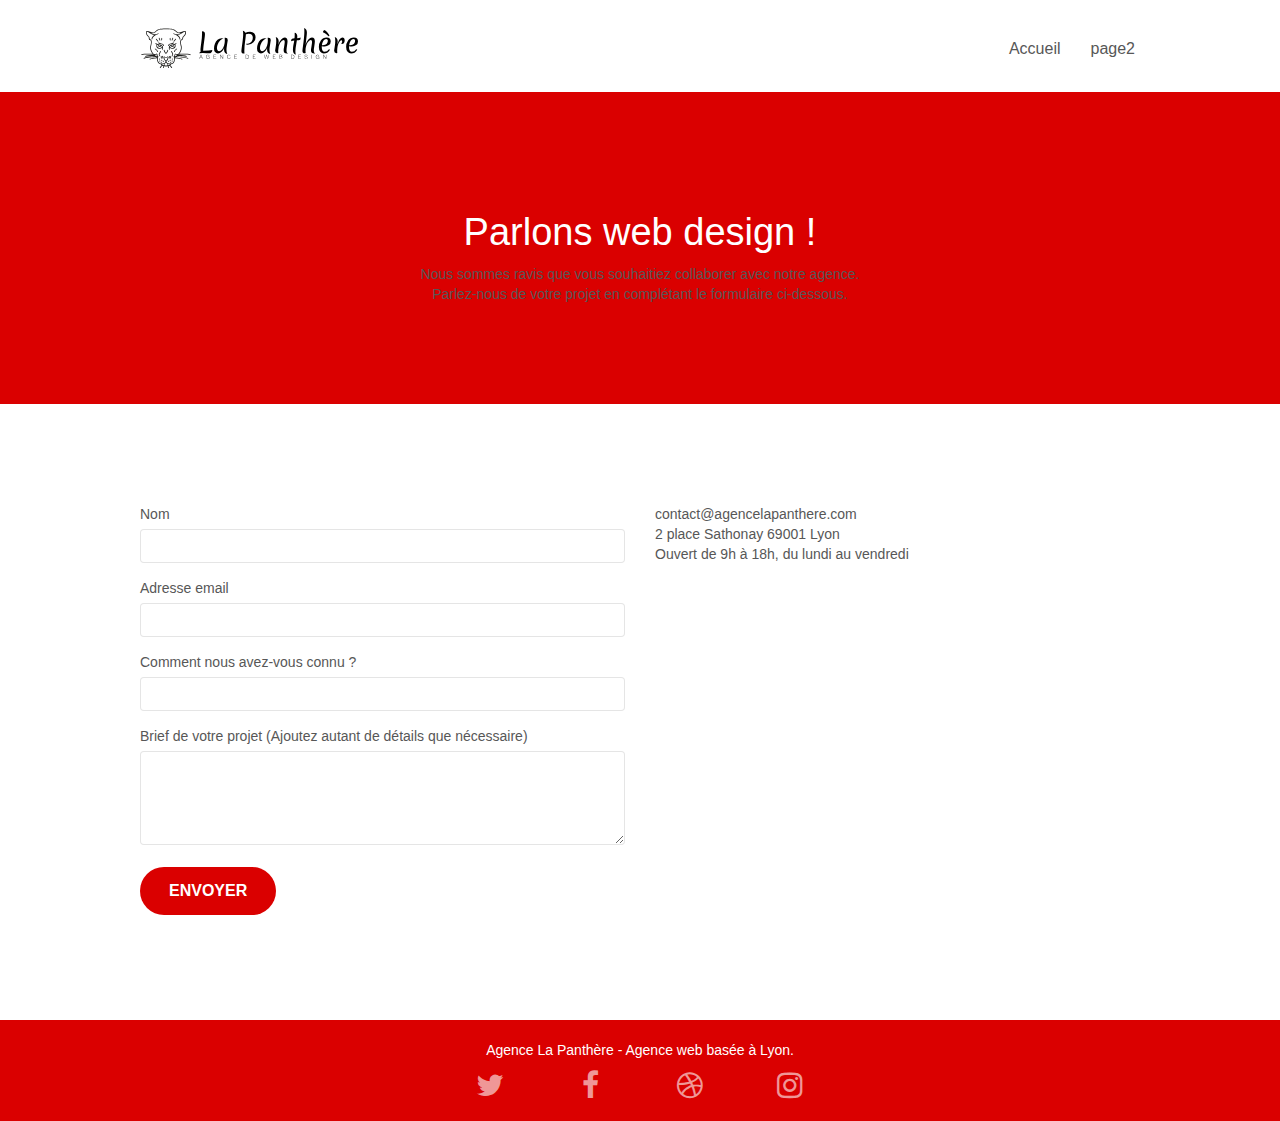
==== page2.html @ 3acbd844 "modification des images et erreurs" ====
<!doctype html>
<html lang="fr">
<head>
    <meta charset="utf-8">
    <meta name="keywords" content="Entreprise webdesign Lyon, google, site web, site internet, agence design Lyon, agence design">
    <meta name="description" content="l'agence La Panthère, une grande agence de web design basée à Lyon va aider les entreprises a devenir visible et attractif sur internet, la Panthére va comprendre vos objectifs commerciaux afin de vous proposer le meilleur design possible.">
    <meta name="viewport" content="width=device-width, initial-scale=1.0, viewport-fit=cover">
	<meta name="robot" content="index,follow">

    <link rel="shortcut icon" type="image/png" href="favicon.jpg">
    <link rel="stylesheet" type="text/css" href="./css/bootstrap.css">
	<link rel="stylesheet" type="text/css" href="style.css">
	<link rel="stylesheet" type="text/css" href="./css/font-awesome.css">
	<link rel="stylesheet" type="text/css" href="./css/et-line.css">
	
    <script src="./js/jquery-2.1.0.js"></script>
	<script src="./js/bootstrap.js"></script>
	<script src="./js/blocs.js"></script>
	<script src="./js/jqBootstrapValidation.js"></script>
	<script src="./js/formHandler.js"></script>

    <title>La panthère, Entreprise webdesign Lyon Contact</title>

    
<!-- Analytics -->
 
<!-- Analytics END -->
    
</head>
<body>
<!-- Principal conteneur -->
<div class="page-container">
    
<!-- bloc-0 -->
<div class="bloc bgc-white l-bloc " id="bloc-0">
	<div class="container bloc-sm">
		<nav class="navbar row">
			<div class="navbar-header">
				<a class="navbar-brand" href="index.html"><img src="img/agence-la-panthere-monochrome.svg" alt="atlanta web design logo" height="40" /></a>
				<button id="nav-toggle" type="button" class="ui-navbar-toggle navbar-toggle" data-toggle="collapse" data-target=".navbar-1">
					<span class="sr-only">Toggle navigation</span><span class="icon-bar"></span><span class="icon-bar"></span><span class="icon-bar"></span>
				</button>
			</div>
			<div class="collapse navbar-collapse navbar-1 special-dropdown-nav">
				<ul class="site-navigation nav navbar-nav">
					<li>
						<a href="index.html">Accueil</a>
					</li>
					<li>
					</li>
					<li>
						<a href="page2.html">page2</a>
					</li>
				</ul>
			</div>
		</nav>
	</div>
</div>
<!-- bloc-0 END -->

<!-- bloc-6 -->
<div class="bloc bg-dots-bg bg-repeat bgc-atomic-tangerine d-bloc bloc-bg-texture texture-paper" id="bloc-6">
	<div class="container bloc-lg">
		<div class="row">
			<div class="col-sm-12">
				<h1 class="text-center hero-bloc-text">
					Parlons web design !
				</h1>
				<p class="text-center mg-lg tight-width-whitespace">
					Nous sommes ravis que vous souhaitiez collaborer avec notre agence.<br>
					Parlez-nous de votre projet en complétant le formulaire ci-dessous.
				</p>
			</div>
		</div>
	</div>
</div>
<!-- bloc-6 END -->

<!-- bloc-7 -->
<div class="bloc bgc-white l-bloc" id="bloc-7">
	<div class="container bloc-lg">
		<div class="row">
			<div class="col-sm-6">
				<form id="form_1" novalidate>
					<div class="form-group">
						<label>
							Nom
						</label>
						<input id="name" class="form-control" required />
					</div>
					<div class="form-group">
						<label>
							Adresse email
						</label>
						<input id="email" class="form-control" type="email" required />
					</div>
					<div class="form-group">
						<label>
							Comment nous avez-vous connu ?
						</label>
						<input class="form-control" type="email" required id="input_504" />
					</div>
					<div class="form-group">
						<label>
							Brief de votre projet (Ajoutez autant de détails que nécessaire)<br>
						</label><textarea id="message" class="form-control" rows="4" cols="50" required></textarea>
					</div> 
					<button class="bloc-button btn btn-lg btn-block cta-hero btn-atomic-tangerine" type="submit">
						Envoyer
					</button>
				</form>
			</div>
			<div class="col-sm-6">
				<p>
					contact@agencelapanthere.com<br>2 place Sathonay 69001 Lyon<br>Ouvert de 9h à 18h, du lundi au vendredi
				</p>
			</div>
		</div>
	</div>
</div>
<!-- bloc-7 END -->

<!-- ScrollToTop Button -->
<a class="bloc-button btn btn-d scrollToTop" onclick="scrollToTarget('1')"><span class="fa fa-chevron-up"></span></a>
<!-- ScrollToTop Button END-->


<!-- Footer - bloc-8 -->
<div class="bloc bgc-atomic-tangerine d-bloc" id="bloc-8">
	<div class="container bloc-sm">
		<div class="row">
			<div class="col-sm-12">
				<p class="text-center white">
					Agence La Panthère - Agence web basée à Lyon.
				</p>
				<div class="row row-no-gutters social">
					<div class="col-sm-3">
						<div class="text-center">
							<a class="social" href="index.html"><span class="fa fa-twitter icon-md"></span></a>
						</div>
					</div>
					<div class="col-sm-3">
						<div class="text-center">
							<a class="social" href="index.html"><span class="fa fa-facebook icon-md"></span></a>
						</div>
					</div>
					<div class="col-sm-3">
						<div class="text-center">
							<a class="social" href="index.html"><span class="fa fa-dribbble icon-md"></span></a>
						</div>
					</div>
					<div class="col-sm-3">
						<div class="text-center">
							<a class="social" href="index.html"><span class="fa fa-instagram icon-md"></span></a>
						</div>
					</div>
				</div>
			</div>
		</div>
	</div>
</div>
<!-- Footer - bloc-8 END -->

</div>
<!-- Principal conteneur END -->
    

</body>
</html>
---- style.css ----
body {
    margin: 0;
    padding: 0;
    background: #FFF;
    overflow-x: hidden;
    -webkit-font-smoothing: antialiased;
    -moz-osx-font-smoothing: grayscale;
}

a,
button {
    transition: all .3s ease-in-out;
    outline: none!important;
}

a:hover {
    text-decoration: none;
    cursor: pointer;
}

#page-loading-blocs-notifaction {
    position: fixed;
    top: 0;
    bottom: 0;
    width: 100%;
    z-index: 100000;
    background: #FFFFFF url("img/pageload-spinner.gif") no-repeat center center;
}

.bloc {
    width: 100%;
    clear: both;
    background: 50% 50% no-repeat;
    padding: 0 50px;
    -webkit-background-size: cover;
    -moz-background-size: cover;
    -o-background-size: cover;
    background-size: cover;
    position: relative;
}

.bloc .container {
    padding-left: 0;
    padding-right: 0;
}

.bloc-lg {
    padding: 100px 50px;
}

.bloc-md {
    padding: 50px;
}

.bloc-sm {
    padding: 20px 50px;
}

.bg-center,
.bg-l-edge,
.bg-r-edge,
.bg-t-edge,
.bg-b-edge,
.bg-tl-edge,
.bg-bl-edge,
.bg-tr-edge,
.bg-br-edge,
.bg-repeat {
    -webkit-background-size: auto!important;
    -moz-background-size: auto!important;
    -o-background-size: auto!important;
    background-size: auto!important;
}

.bg-repeat {
    background: repeat;
}

.bg-t-edge {
    background: top no-repeat;
}

.bloc-bg-texture::before {
    content: "";
    background-size: 2px 2px;
    position: absolute;
    top: 0;
    bottom: 0;
    left: 0;
    right: 0;
}

.texture-paper::before {
    background-size: 280px 280px;
}

.b-parallax {
    background-attachment: fixed;
}

.d-bloc {
    color: rgba(255, 255, 255, .7);
}

.d-bloc button:hover {
    color: rgba(255, 255, 255, .9);
}

.d-bloc .icon-round,
.d-bloc .icon-square,
.d-bloc .icon-rounded,
.d-bloc .icon-semi-rounded-a,
.d-bloc .icon-semi-rounded-b {
    border-color: rgba(255, 255, 255, .9);
}

.d-bloc .divider-h span {
    border-color: rgba(255, 255, 255, .2);
}

.d-bloc .a-btn,
.d-bloc .navbar a,
.d-bloc .navbar-brand,
.d-bloc a .icon-sm,
.d-bloc a .icon-md,
.d-bloc a .icon-lg,
.d-bloc a .icon-xl,
.d-bloc h1 a,
.d-bloc h2 a,
.d-bloc h3 a,
.d-bloc h4 a,
.d-bloc h5 a,
.d-bloc h6 a,
.d-bloc p a {
    color: rgba(255, 255, 255, .6);
}

.d-bloc .a-btn:hover,
.d-bloc .navbar a:hover,
.d-bloc .navbar-brand:hover,
.d-bloc a:hover .icon-sm,
.d-bloc a:hover .icon-md,
.d-bloc a:hover .icon-lg,
.d-bloc a:hover .icon-xl,
.d-bloc h1 a:hover,
.d-bloc h2 a:hover,
.d-bloc h3 a:hover,
.d-bloc h4 a:hover,
.d-bloc h5 a:hover,
.d-bloc h6 a:hover,
.d-bloc p a:hover {
    color: rgba(255, 255, 255, 1);
}

.d-bloc .navbar-toggle .icon-bar {
    background: rgba(255, 255, 255, 1);
}

.d-bloc .btn-wire,
.d-bloc .btn-wire:hover {
    color: rgba(255, 255, 255, 1);
    border-color: rgba(255, 255, 255, 1);
}

.d-bloc .panel {
    color: rgba(0, 0, 0, .5);
}

.d-bloc .panel button:hover {
    color: rgba(0, 0, 0, .7);
}

.d-bloc .panel icon {
    border-color: rgba(0, 0, 0, .7);
}

.d-bloc .panel .divider-h span {
    border-color: rgba(0, 0, 0, .1);
}

.d-bloc .panel .a-btn {
    color: rgba(0, 0, 0, .6);
}

.d-bloc .panel .a-btn:hover {
    color: rgba(0, 0, 0, 1);
}

.d-bloc .panel .btn-wire,
.d-bloc .panel .btn-wire:hover {
    color: rgba(0, 0, 0, .7);
    border-color: rgba(0, 0, 0, .3);
}

.d-bloc .panel,
.l-bloc {
    color: rgba(0, 0, 0, .5);
}

.d-bloc .panel button:hover,
.l-bloc button:hover {
    color: rgba(0, 0, 0, .7);
}

.l-bloc .icon-round,
.l-bloc .icon-square,
.l-bloc .icon-rounded,
.l-bloc .icon-semi-rounded-a,
.l-bloc .icon-semi-rounded-b {
    border-color: rgba(0, 0, 0, .7);
}

.d-bloc .panel .divider-h span,
.l-bloc .divider-h span {
    border-color: rgba(0, 0, 0, .1);
}

.d-bloc .panel .a-btn,
.l-bloc .a-btn,
.l-bloc .navbar a,
.l-bloc .navbar-brand,
.l-bloc a .icon-sm,
.l-bloc a .icon-md,
.l-bloc a .icon-lg,
.l-bloc a .icon-xl,
.l-bloc h1 a,
.l-bloc h2 a,
.l-bloc h3 a,
.l-bloc h4 a,
.l-bloc h5 a,
.l-bloc h6 a,
.l-bloc p a {
    color: rgba(0, 0, 0, .6);
}

.d-bloc .panel .a-btn:hover,
.l-bloc .a-btn:hover,
.l-bloc .navbar a:hover,
.l-bloc .navbar-brand:hover,
.l-bloc a:hover .icon-sm,
.l-bloc a:hover .icon-md,
.l-bloc a:hover .icon-lg,
.l-bloc a:hover .icon-xl,
.l-bloc h1 a:hover,
.l-bloc h2 a:hover,
.l-bloc h3 a:hover,
.l-bloc h4 a:hover,
.l-bloc h5 a:hover,
.l-bloc h6 a:hover,
.l-bloc p a:hover {
    color: rgba(0, 0, 0, 1);
}

.l-bloc .navbar-toggle .icon-bar {
    color: rgba(0, 0, 0, .6);
}

.d-bloc .panel .btn-wire,
.d-bloc .panel .btn-wire:hover,
.l-bloc .btn-wire,
.l-bloc .btn-wire:hover {
    color: rgba(0, 0, 0, .7);
    border-color: rgba(0, 0, 0, .3);
}

.voffset {
    margin-top: 30px;
}

.voffset-lg {
    margin-top: 80px;
}

.row-no-gutters {
    margin-right: 0;
    margin-left: 0;
}

.row.row-no-gutters > [class^="col-"],
.row.row-no-gutters > [class*=" col-"] {
    padding-right: 0;
    padding-left: 0;
}

.navbar {
    margin-bottom: 0;
    z-index: 1;
}

.navbar-brand {
    height: auto;
    padding: 3px 15px;
    font-size: 25px;
    font-weight: normal;
    font-weight: 600;
    line-height: 44px;
}

.navbar-brand img {
    max-height: 200px;
    margin: 0 5px 0 0;
    display: inline;
}

.navbar-brand img[src$=svg] {
    min-width: 100px;
}

.nav-center .navbar-brand img {
    margin: 0;
}

.navbar .nav {
    padding-top: 2px;
    margin-right: -16px;
    float: right;
    z-index: 1;
}

.nav > li {
    float: left;
    margin-top: 4px;
    font-size: 16px;
}

.navbar-nav .open .dropdown-menu > li > a {
    text-align: inherit;
}

.nav > li a:hover,
.nav > li a:focus {
    background: transparent;
}

.navbar-toggle {
    margin: 10px 10px 0 0;
    border: 0px;
}

.navbar-toggle:hover {
    background: transparent!important;
}

.navbar-toggle .icon-bar {
    background-color: rgba(0, 0, 0, .5);
    width: 26px;
}

.nav-invert .navbar .nav {
    float: left;
}

.nav-invert .navbar-header,
.nav-invert .navbar-brand {
    float: right;
    position: relative;
    z-index: 2;
}

@media (min-width: 768px) {
    .site-navigation {
        position: absolute;
        top: 50%;
        right: 20px;
        transform: translate(0, -50%);
        -webkit-transform: translateY(-50%);
    }
    .nav > li .dropdown-menu a,
    .nav > li .dropdown-menu a:hover {
        color: #484848;
    }
    .nav-invert .site-navigation {
        left: 0;
        right: 0;
    }
    .nav-center {
        text-align: center;
    }
    .nav-center .navbar-header {
        width: 100%;
    }
    .nav-center .navbar-header,
    .nav-center .navbar-brand,
    .nav-center .nav > li {
        float: none;
        display: inline-block;
    }
    .nav-center .site-navigation {
        position: relative;
        width: 100%;
        right: 0;
        margin-right: 0px;
        margin-top: 20px;
    }
    .nav-center.mini-nav .navbar-toggle {
        float: none;
        margin: 10px auto 0;
    }
}

.nav > li > .dropdown a {
    background: none!important;
    display: block;
    padding: 14px 15px;
}

nav .caret {
    margin: 0 5px;
}

.dropdown-menu .dropdown-menu {
    top: -8px;
    left: 100%;
}

.dropdown-menu .dropmenu-flow-right {
    top: 100%;
    left: 0;
    margin-left: -1px;
    border-top-left-radius: 0;
    border-top-right-radius: 0;
}

.dropdown-menu .dropdown span {
    border: 4px solid black;
    border-top-color: transparent;
    border-right-color: transparent;
    border-bottom-color: transparent;
    margin: 6px -5px 0 0!important;
    float: right;
}

.mg-md {
    margin-top: 10px;
    margin-bottom: 20px;
}

.mg-lg {
    margin-top: 10px;
    margin-bottom: 40px;
}

.btn {
    margin: 0 5px 5px 0;
}

.btn.pull-right {
    margin: 0 0 5px 5px;
}

.btn-d,
.btn-d:hover,
.btn-d:focus {
    color: #FFF;
    background: rgba(0, 0, 0, .3);
}

button {
    outline: none!important;
}

.btn-rd {
    border-radius: 40px;
}

.btn-clean {
    border: 1px solid rgba(0, 0, 0, .08);
    border-bottom-color: rgba(0, 0, 0, .1);
    text-shadow: 0 1px 0 rgba(0, 0, 1, .1);
    box-shadow: 0 1px 3px rgba(0, 0, 1, .25), inset 0 1px 0 0 rgba(255, 255, 255, .15);
}

.icon-md {
    font-size: 30px!important;
}

.icon-lg {
    font-size: 60px!important;
}

.sm-shadow {
    text-shadow: 0 1px 2px rgba(0, 0, 0, .3);
}

.panel-sq,
.panel-sq .panel-heading,
.panel-sq .panel-footer {
    border-radius: 0;
}

.panel-rd {
    border-radius: 30px;
}

.panel-rd .panel-heading {
    border-radius: 29px 29px 0 0;
}

.panel-rd .panel-footer {
    border-radius: 0 0 29px 29px;
}

.form-control {
    border-color: rgba(0, 0, 0, .1);
    box-shadow: none;
}

.font-text {
    font-size: 20px;
}

.font-text-2 {
    opacity: 80%;
}

.scrollToTop {
    width: 40px;
    height: 40px;
    position: fixed;
    bottom: 20px;
    right: 20px;
    opacity: 0;
    z-index: 500;
    transition: all .3s ease-in-out;
}

.scrollToTop span {
    margin-top: 6px;
}

.showScrollTop {
    font-size: 14px;
    opacity: 1;
}

a[data-lightbox] {
    position: relative;
    display: block;
    text-align: center;
}

a[data-lightbox]:hover::before {
    content: "+";
    font-family: "HelveticaNeue-Light", "Helvetica Neue Light", "Helvetica Neue", Helvetica, Arial;
    font-size: 32px;
    width: 50px;
    height: 50px;
    margin-left: -25px;
    border-radius: 50%;
    background: rgba(0, 0, 0, .6);
    color: #FFF;
    font-weight: 100;
    z-index: 1;
    position: absolute;
    top: 50%;
    transform: translateY(-50%);
    -webkit-transform: translateY(-50%);
}

a[data-lightbox]:hover img {
    opacity: 0.6;
    -webkit-animation-fill-mode: none;
    animation-fill-mode: none;
}

#lightbox-modal {
    display: flex;
    align-items: center;
}

#lightbox-modal .modal-dialog {
    width: 90%;
    max-width: 900px;
    margin: 0 auto 0;
}

#lightbox-modal .modal-dialog img {
    max-height: 90vh;
    margin: 0 auto;
}

.lightbox-caption {
    padding: 20px;
    color: #FFF;
    background: rgba(0, 0, 0, .5);
    position: absolute;
    left: 15px;
    right: 15px;
    bottom: 5px;
}

.close-lightbox {
    color: #FFF;
    font-size: 30px;
    position: absolute;
    top: 20px;
    right: 20px;
    z-index: 20;
    background: rgba(0, 0, 0, .5);
    border: none;
    line-height: 30px;
    padding: 0 9px 5px;
    opacity: 0.3;
}

.close-lightbox:hover,
.next-lightbox:hover,
.prev-lightbox:hover {
    opacity: 1.0;
    color: #FFF;
}

.next-lightbox,
.prev-lightbox {
    font-size: 20px;
    color: rgba(255, 255, 255, .9);
    background: rgba(0, 0, 0, .5);
    transition: all .2s ease-in-out;
    position: absolute;
    top: 45%;
    z-index: 1;
    opacity: 0.4;
}

.next-lightbox {
    padding: 6px 8px 1px 13px;
    right: 25px;
}

.prev-lightbox {
    padding: 6px 13px 1px 10px;
    left: 25px;
}

.snapshot-lb .modal-body {
    padding-bottom: 45px;
}

.snapshot-lb .lightbox-caption {
    padding: 0;
    color: rgba(0, 0, 0, .5);
    background: none;
}

h1,
h2,
h3,
h4,
h5,
h6,
p,
label,
.btn,
a {
    font-family: "helvetica";
    font-weight: 400;
    color: #575757!important;
}

.container {
    max-width: 1000px;
}

.hero-bloc-text {
    font-size: 38px;
}

.hero-bloc-text-sub {
    font-size: 36px;
}

.statement-bloc-text {
    line-height: 26px;
    font-style: italic;
    font-size: 20px;
    text-align: center;
    font-weight: lighter;
    max-width: 520px;
    margin: auto auto auto auto;
}

.tight-width-whitespace {
    max-width: 600px;
    margin: auto auto auto auto;
}

.h1 {
    font-size: 20px;
    font-family: "Open Sans";
}

.cta-hero {
    margin-top: 22px;
    color: #FFFFFF!important;
    text-transform: uppercase;
    padding: 12px 28px 12px 28px;
    font-size: 16px;
    font-weight: 700;
}

.social {
    max-width: 400px;
    margin: auto auto auto auto;
}

h2 {
    font-size: 22px;
    line-height: 1.4em;
}

h3 {
    font-size: 15px;
    text-transform: uppercase;
    font-weight: 700;
    color: #333333!important;
}

.med-width-whitespace {
    max-width: 800px;
    margin: auto auto auto auto;
    box-shadow: 0px 0px 0px #000000;
}

h1 {
    color: #FFFFFF!important;
}

h4 {
    color: #333333!important;
}

.icons {
    margin-bottom: 14px;
    margin-top: 24px;
}

.white {
    color: #FFFFFF!important;
}

.portfolio-thumb {
    margin-bottom: 24px;
}

.portfolio-row {
    margin-bottom: 44px;
    margin-top: 50px;
}

.avatar {
    box-shadow: 0px 4px 9px rgba(0, 0, 0, 0.705);
}

.black-background {
    background-color: rgba(61, 58, 49, 0.884);
    padding: 40px 40px 40px 40px;
}

.bold-link {
    font-weight: 900;
    text-decoration: underline!important;
}

.bgc-white {
    background-color: #FFFFFF;
}

.bgc-atomic-tangerine {
    background-color: #da0000;
}

.tc-white {
    color: #da0000!important;
}

.btn-atomic-tangerine {
    background: #da0000;
    color: #FFFFFF!important;
}

.btn-atomic-tangerine:hover {
    background: #ff000073!important;
    color: #FFFFFF!important;
}

.ltc-white {
    color: #FFFFFF!important;
}

.ltc-white:hover {
    color: #cccccc!important;
}

.ltc-atomic-tangerine {
    color: #F3976C!important;
}

.ltc-atomic-tangerine:hover {
    color: #c27956!important;
}

.icon-dark-slate-blue {
    color: #364577!important;
    border-color: #364577!important;
}


.bg-banniere {
    background-image: url("img/agence-la-panthere.jpg");
}

.bg-presentation {
    background-image: url("img/image-de-presentation.jpg");
}

@media (max-width: 1024px) {
    .bloc {
        padding-left: 20px;
        padding-right: 20px;
    }
    .bloc.full-width-bloc,
    .bloc-tile-2.full-width-bloc .container,
    .bloc-tile-3.full-width-bloc .container,
    .bloc-tile-4.full-width-bloc .container {
        padding-left: 0;
        padding-right: 0;
    }
}

@media (max-width: 992px) and (min-width: 768px) {
    .navbar .nav {
        max-width: 80%
    }
    .nav-center.navbar .nav {
        max-width: 100%
    }
}

@media only screen and (min-width: 768px) and (max-width: 1024px) and (orientation: landscape) {
    .b-parallax {
        background-attachment: scroll;
    }
}

@media only screen and (min-width: 1024px) and (max-width: 1366px) and (-webkit-min-device-pixel-ratio: 1.5) {
    .b-parallax {
        background-attachment: scroll;
    }
}

@media (max-width: 991px) {
    .container {
        width: 100%;
    }
    .b-parallax {
        background-attachment: scroll;
    }
    .page-container,
    #hero-bloc {
        overflow-x: hidden;
        position: relative;
    }
    .bloc-group,
    .bloc-group .bloc {
        display: block;
        width: 100%;
    }
    .bloc-fill-screen .fill-bloc-top-edge,
    .bloc-fill-screen .fill-bloc-bottom-edge {
        padding: 0 20px;
    }
}

@media (max-width: 767px) {
    .page-container {
        overflow-x: hidden;
        position: relative;
    }
    h1,
    h2,
    h3,
    h4,
    h5,
    h6,
    p,
    #disqus_thread {
        padding-left: 10px!important;
        padding-right: 10px!important;
    }
    .b-parallax {
        background-attachment: scroll;
    }
    .navbar .nav {
        padding-top: 0;
        border-top: 1px solid rgba(0, 0, 0, .2);
        float: none!important;
    }
    .navbar.row {
        margin-left: 0;
        margin-right: 0;
    }
    .site-navigation {
        position: inherit;
        transform: none;
        -webkit-transform: none;
        -ms-transform: none;
    }
    .nav > li {
        margin-top: 0;
        border-bottom: 1px solid rgba(0, 0, 0, .1);
        background: rgba(0, 0, 0, .05);
        text-align: left;
        padding-left: 15px;
        width: 100%;
    }
    .nav > li:hover {
        background: rgba(0, 0, 0, .08);
    }
    .dropdown .dropdown a .caret {
        float: none;
        margin: 5px 0 0 10px!important;
        border: 4px solid black;
        border-bottom-color: transparent;
        border-right-color: transparent;
        border-left-color: transparent;
    }
    #hero-bloc .navbar .nav {
        background: rgba(0, 0, 0, .8);
    }
    #hero-bloc .navbar .nav a {
        color: rgba(255, 255, 255, .6);
    }
    .hero {
        padding: 50px 0;
    }
    .hero-nav {
        left: -1px;
        right: -1px;
    }
    .navbar-collapse {
        padding: 0;
        overflow-x: hidden;
        -webkit-box-shadow: none;
        box-shadow: none;
    }
    .navbar-brand img {
        max-height: 40px;
        width: auto;
    }
    .nav-invert .navbar-header {
        float: none;
        width: 100%;
    }
    .nav-invert .navbar-toggle {
        float: left;
        margin-left: 10px;
    }
    .bloc {
        padding-left: 0;
        padding-right: 0;
    }
    .bloc-xxl,
    .bloc-xl,
    .bloc-lg {
        padding: 40px 0;
    }
    .bloc-sm,
    .bloc-md {
        padding-left: 0;
        padding-right: 0;
    }
    .bloc-tile-2 .container,
    .bloc-tile-3 .container,
    .bloc-tile-4 .container,
    .bloc-fill-screen .fill-bloc-top-edge,
    .bloc-fill-screen .fill-bloc-bottom-edge {
        padding-left: 0;
        padding-right: 0;
    }
    .a-block {
        padding: 0 10px;
    }
    .btn-dwn {
        display: none;
    }
    .voffset {
        margin-top: 5px;
    }
    .voffset-md {
        margin-top: 20px;
    }
    .voffset-lg {
        margin-top: 30px;
    }
    form {
        padding: 5px;
    }
    .close-lightbox {
        display: inline-block;
    }
    .blocsapp-device-iphone5 {
        background-size: 216px 425px;
        padding-top: 60px;
        width: 216px;
        height: 425px;
    }
    .blocsapp-device-iphone5 img {
        width: 180px;
        height: 320px;
    }
}

@media (max-width: 400px) {
    .bloc {
        padding-left: 0;
        padding-right: 0;
    }
}

@media (max-width: 767px) {
    .bloc-mob-center-text {
        text-align: center;
    }
}
---- css/et-line.css ----
@font-face {
    font-family: et-line;
    src: url(../fonts/et-line.eot);
    src: url(../fonts/et-line.eot?#iefix) format('embedded-opentype'), url(../fonts/et-line.woff) format('woff'), url(../fonts/et-line.ttf) format('truetype'), url(../fonts/et-line.svg#et-line) format('svg');
    font-weight: 400;
    font-style: normal
}

.et-icon-adjustments,
.et-icon-alarmclock,
.et-icon-anchor,
.et-icon-aperture,
.et-icon-attachment,
.et-icon-bargraph,
.et-icon-basket,
.et-icon-beaker,
.et-icon-bike,
.et-icon-book-open,
.et-icon-briefcase,
.et-icon-browser,
.et-icon-calendar,
.et-icon-camera,
.et-icon-caution,
.et-icon-chat,
.et-icon-circle-compass,
.et-icon-clipboard,
.et-icon-clock,
.et-icon-cloud,
.et-icon-compass,
.et-icon-desktop,
.et-icon-dial,
.et-icon-document,
.et-icon-documents,
.et-icon-download,
.et-icon-dribbble,
.et-icon-edit,
.et-icon-envelope,
.et-icon-expand,
.et-icon-facebook,
.et-icon-flag,
.et-icon-focus,
.et-icon-gears,
.et-icon-genius,
.et-icon-gift,
.et-icon-global,
.et-icon-globe,
.et-icon-googleplus,
.et-icon-grid,
.et-icon-happy,
.et-icon-hazardous,
.et-icon-heart,
.et-icon-hotairballoon,
.et-icon-hourglass,
.et-icon-key,
.et-icon-laptop,
.et-icon-layers,
.et-icon-lifesaver,
.et-icon-lightbulb,
.et-icon-linegraph,
.et-icon-linkedin,
.et-icon-lock,
.et-icon-magnifying-glass,
.et-icon-map,
.et-icon-map-pin,
.et-icon-megaphone,
.et-icon-mic,
.et-icon-mobile,
.et-icon-newspaper,
.et-icon-notebook,
.et-icon-paintbrush,
.et-icon-paperclip,
.et-icon-pencil,
.et-icon-phone,
.et-icon-picture,
.et-icon-pictures,
.et-icon-piechart,
.et-icon-presentation,
.et-icon-pricetags,
.et-icon-printer,
.et-icon-profile-female,
.et-icon-profile-male,
.et-icon-puzzle,
.et-icon-quote,
.et-icon-recycle,
.et-icon-refresh,
.et-icon-ribbon,
.et-icon-rss,
.et-icon-sad,
.et-icon-scissors,
.et-icon-scope,
.et-icon-search,
.et-icon-shield,
.et-icon-speedometer,
.et-icon-strategy,
.et-icon-streetsign,
.et-icon-tablet,
.et-icon-target,
.et-icon-telescope,
.et-icon-toolbox,
.et-icon-tools,
.et-icon-tools-2,
.et-icon-trophy,
.et-icon-tumblr,
.et-icon-twitter,
.et-icon-upload,
.et-icon-video,
.et-icon-wallet,
.et-icon-wine {
    font-family: et-line;
    speak: none;
    font-style: normal;
    font-weight: 400;
    font-variant: normal;
    text-transform: none;
    line-height: 1;
    -webkit-font-smoothing: antialiased;
    -moz-osx-font-smoothing: grayscale;
    display: inline-block
}

.et-icon-mobile:before {
    content: "\e000"
}

.et-icon-laptop:before {
    content: "\e001"
}

.et-icon-desktop:before {
    content: "\e002"
}

.et-icon-tablet:before {
    content: "\e003"
}

.et-icon-phone:before {
    content: "\e004"
}

.et-icon-document:before {
    content: "\e005"
}

.et-icon-documents:before {
    content: "\e006"
}

.et-icon-search:before {
    content: "\e007"
}

.et-icon-clipboard:before {
    content: "\e008"
}

.et-icon-newspaper:before {
    content: "\e009"
}

.et-icon-notebook:before {
    content: "\e00a"
}

.et-icon-book-open:before {
    content: "\e00b"
}

.et-icon-browser:before {
    content: "\e00c"
}

.et-icon-calendar:before {
    content: "\e00d"
}

.et-icon-presentation:before {
    content: "\e00e"
}

.et-icon-picture:before {
    content: "\e00f"
}

.et-icon-pictures:before {
    content: "\e010"
}

.et-icon-video:before {
    content: "\e011"
}

.et-icon-camera:before {
    content: "\e012"
}

.et-icon-printer:before {
    content: "\e013"
}

.et-icon-toolbox:before {
    content: "\e014"
}

.et-icon-briefcase:before {
    content: "\e015"
}

.et-icon-wallet:before {
    content: "\e016"
}

.et-icon-gift:before {
    content: "\e017"
}

.et-icon-bargraph:before {
    content: "\e018"
}

.et-icon-grid:before {
    content: "\e019"
}

.et-icon-expand:before {
    content: "\e01a"
}

.et-icon-focus:before {
    content: "\e01b"
}

.et-icon-edit:before {
    content: "\e01c"
}

.et-icon-adjustments:before {
    content: "\e01d"
}

.et-icon-ribbon:before {
    content: "\e01e"
}

.et-icon-hourglass:before {
    content: "\e01f"
}

.et-icon-lock:before {
    content: "\e020"
}

.et-icon-megaphone:before {
    content: "\e021"
}

.et-icon-shield:before {
    content: "\e022"
}

.et-icon-trophy:before {
    content: "\e023"
}

.et-icon-flag:before {
    content: "\e024"
}

.et-icon-map:before {
    content: "\e025"
}

.et-icon-puzzle:before {
    content: "\e026"
}

.et-icon-basket:before {
    content: "\e027"
}

.et-icon-envelope:before {
    content: "\e028"
}

.et-icon-streetsign:before {
    content: "\e029"
}

.et-icon-telescope:before {
    content: "\e02a"
}

.et-icon-gears:before {
    content: "\e02b"
}

.et-icon-key:before {
    content: "\e02c"
}

.et-icon-paperclip:before {
    content: "\e02d"
}

.et-icon-attachment:before {
    content: "\e02e"
}

.et-icon-pricetags:before {
    content: "\e02f"
}

.et-icon-lightbulb:before {
    content: "\e030"
}

.et-icon-layers:before {
    content: "\e031"
}

.et-icon-pencil:before {
    content: "\e032"
}

.et-icon-tools:before {
    content: "\e033"
}

.et-icon-tools-2:before {
    content: "\e034"
}

.et-icon-scissors:before {
    content: "\e035"
}

.et-icon-paintbrush:before {
    content: "\e036"
}

.et-icon-magnifying-glass:before {
    content: "\e037"
}

.et-icon-circle-compass:before {
    content: "\e038"
}

.et-icon-linegraph:before {
    content: "\e039"
}

.et-icon-mic:before {
    content: "\e03a"
}

.et-icon-strategy:before {
    content: "\e03b"
}

.et-icon-beaker:before {
    content: "\e03c"
}

.et-icon-caution:before {
    content: "\e03d"
}

.et-icon-recycle:before {
    content: "\e03e"
}

.et-icon-anchor:before {
    content: "\e03f"
}

.et-icon-profile-male:before {
    content: "\e040"
}

.et-icon-profile-female:before {
    content: "\e041"
}

.et-icon-bike:before {
    content: "\e042"
}

.et-icon-wine:before {
    content: "\e043"
}

.et-icon-hotairballoon:before {
    content: "\e044"
}

.et-icon-globe:before {
    content: "\e045"
}

.et-icon-genius:before {
    content: "\e046"
}

.et-icon-map-pin:before {
    content: "\e047"
}

.et-icon-dial:before {
    content: "\e048"
}

.et-icon-chat:before {
    content: "\e049"
}

.et-icon-heart:before {
    content: "\e04a"
}

.et-icon-cloud:before {
    content: "\e04b"
}

.et-icon-upload:before {
    content: "\e04c"
}

.et-icon-download:before {
    content: "\e04d"
}

.et-icon-target:before {
    content: "\e04e"
}

.et-icon-hazardous:before {
    content: "\e04f"
}

.et-icon-piechart:before {
    content: "\e050"
}

.et-icon-speedometer:before {
    content: "\e051"
}

.et-icon-global:before {
    content: "\e052"
}

.et-icon-compass:before {
    content: "\e053"
}

.et-icon-lifesaver:before {
    content: "\e054"
}

.et-icon-clock:before {
    content: "\e055"
}

.et-icon-aperture:before {
    content: "\e056"
}

.et-icon-quote:before {
    content: "\e057"
}

.et-icon-scope:before {
    content: "\e058"
}

.et-icon-alarmclock:before {
    content: "\e059"
}

.et-icon-refresh:before {
    content: "\e05a"
}

.et-icon-happy:before {
    content: "\e05b"
}

.et-icon-sad:before {
    content: "\e05c"
}

.et-icon-facebook:before {
    content: "\e05d"
}

.et-icon-twitter:before {
    content: "\e05e"
}

.et-icon-googleplus:before {
    content: "\e05f"
}

.et-icon-rss:before {
    content: "\e060"
}

.et-icon-tumblr:before {
    content: "\e061"
}

.et-icon-linkedin:before {
    content: "\e062"
}

.et-icon-dribbble:before {
    content: "\e063"
}
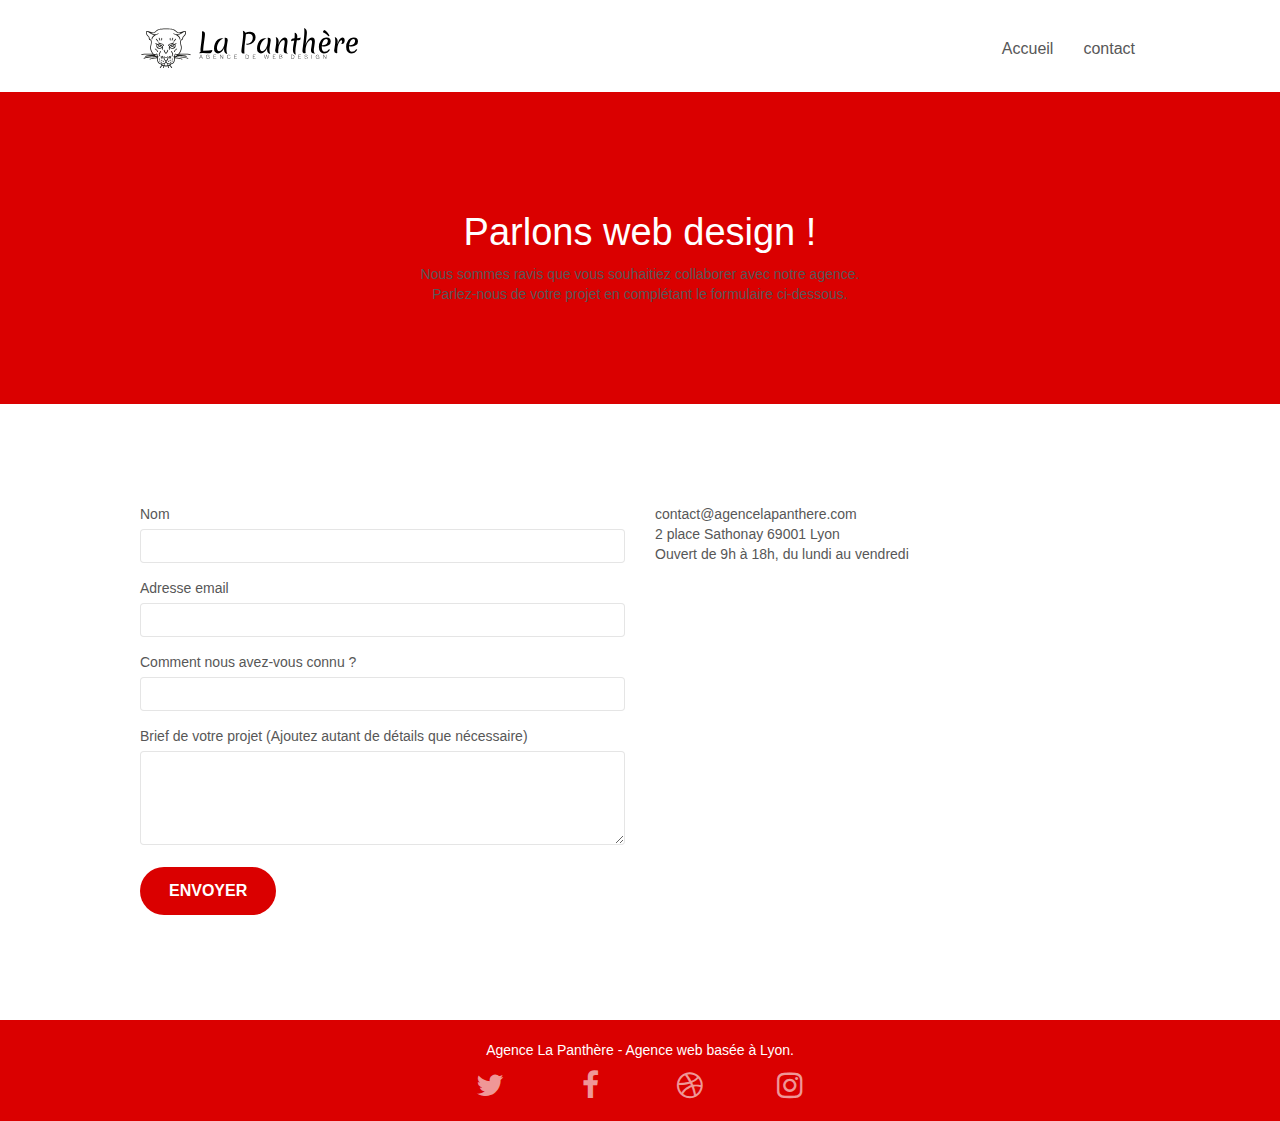
==== commit e6cfc049: "modification des liens externes" ====
--- a/page2.html
+++ b/page2.html
@@ -49,7 +49,7 @@
 					<li>
 					</li>
 					<li>
-						<a href="page2.html">page2</a>
+						<a href="page2.html">contact</a>
 					</li>
 				</ul>
 			</div>
@@ -136,22 +136,22 @@
 				<div class="row row-no-gutters social">
 					<div class="col-sm-3">
 						<div class="text-center">
-							<a class="social" href="index.html"><span class="fa fa-twitter icon-md"></span></a>
+							<a class="social" href="twitter.com"><span class="fa fa-twitter icon-md" alt="twitter"></span></a>
 						</div>
 					</div>
 					<div class="col-sm-3">
 						<div class="text-center">
-							<a class="social" href="index.html"><span class="fa fa-facebook icon-md"></span></a>
+							<a class="social" href="facebook.com"><span class="fa fa-facebook icon-md" alt="facebook"></span></a>
 						</div>
 					</div>
 					<div class="col-sm-3">
 						<div class="text-center">
-							<a class="social" href="index.html"><span class="fa fa-dribbble icon-md"></span></a>
+							<a class="social" href="dribbble.com"><span class="fa fa-dribbble icon-md" alt="dribbble"></span></a>
 						</div>
 					</div>
 					<div class="col-sm-3">
 						<div class="text-center">
-							<a class="social" href="index.html"><span class="fa fa-instagram icon-md"></span></a>
+							<a class="social" href="instagram.com"><span class="fa fa-instagram icon-md" alt="instagram"></span></a>
 						</div>
 					</div>
 				</div>
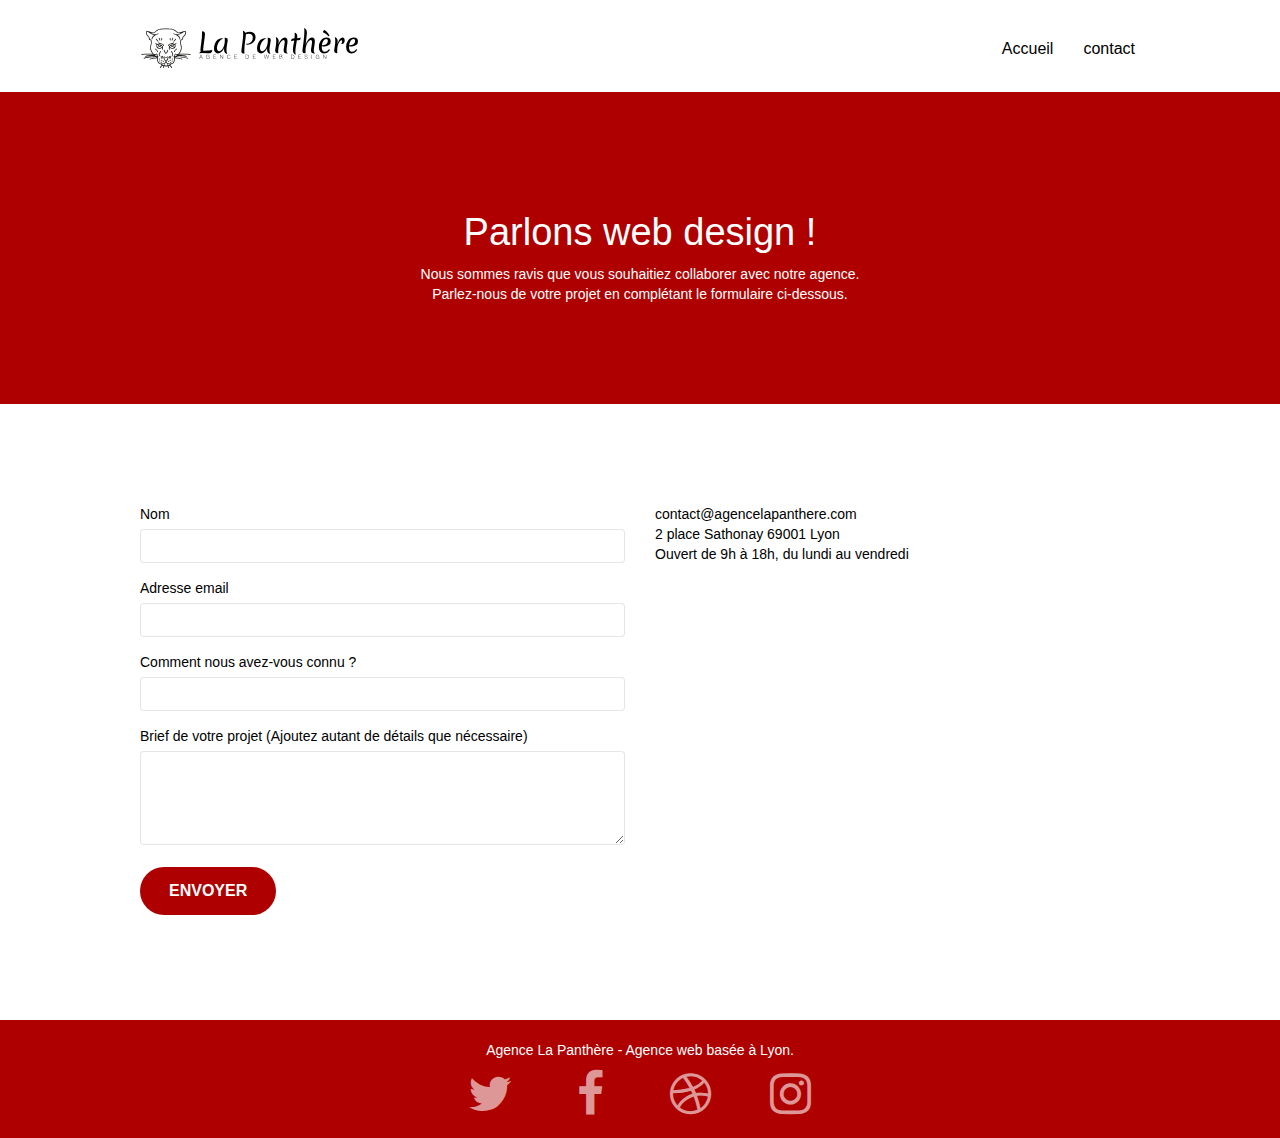
==== commit 80719560: "modification couleur texte" ====
--- a/page2.html
+++ b/page2.html
@@ -66,7 +66,7 @@
 				<h1 class="text-center hero-bloc-text">
 					Parlons web design !
 				</h1>
-				<p class="text-center mg-lg tight-width-whitespace">
+				<p class="p-white text-center mg-lg tight-width-whitespace">
 					Nous sommes ravis que vous souhaitiez collaborer avec notre agence.<br>
 					Parlez-nous de votre projet en complétant le formulaire ci-dessous.
 				</p>
@@ -136,22 +136,22 @@
 				<div class="row row-no-gutters social">
 					<div class="col-sm-3">
 						<div class="text-center">
-							<a class="social" href="twitter.com"><span class="fa fa-twitter icon-md" alt="twitter"></span></a>
+							<a class="social" href="https://twitter.com/home?lang=fr"><span class="fa fa-twitter icon-md"></span></a>
 						</div>
 					</div>
 					<div class="col-sm-3">
 						<div class="text-center">
-							<a class="social" href="facebook.com"><span class="fa fa-facebook icon-md" alt="facebook"></span></a>
+							<a class="social" href="https://fr-fr.facebook.com/"><span class="fa fa-facebook icon-md"></span></a>
 						</div>
 					</div>
 					<div class="col-sm-3">
 						<div class="text-center">
-							<a class="social" href="dribbble.com"><span class="fa fa-dribbble icon-md" alt="dribbble"></span></a>
+							<a class="social" href="https://dribbble.com/"><span class="fa fa-dribbble icon-md"></span></a>
 						</div>
 					</div>
 					<div class="col-sm-3">
 						<div class="text-center">
-							<a class="social" href="instagram.com"><span class="fa fa-instagram icon-md" alt="instagram"></span></a>
+							<a class="social" href="https://www.instagram.com/?hl=fr"><span class="fa fa-instagram icon-md"></span></a>
 						</div>
 					</div>
 				</div>
--- a/style.css
+++ b/style.css
@@ -471,11 +471,15 @@
 }
 
 .icon-md {
-    font-size: 30px!important;
+    font-size: 48px!important;
 }
 
 .icon-lg {
     font-size: 60px!important;
+}
+
+.p-white {
+color: #FFFFFF!important;
 }
 
 .sm-shadow {
@@ -575,7 +579,7 @@
 }
 
 #lightbox-modal .modal-dialog img {
-    max-height: 90vh;
+    max-height: 500px;
     margin: 0 auto;
 }
 
@@ -586,7 +590,6 @@
     position: absolute;
     left: 15px;
     right: 15px;
-    bottom: 5px;
 }
 
 .close-lightbox {
@@ -654,7 +657,11 @@
 a {
     font-family: "helvetica";
     font-weight: 400;
-    color: #575757!important;
+    color: #000000!important;
+}
+
+.image-resize-mode {
+    border-radius: 40%;
 }
 
 .container {
@@ -766,15 +773,15 @@
 }
 
 .bgc-atomic-tangerine {
-    background-color: #da0000;
+    background-color: #af0000;
 }
 
 .tc-white {
-    color: #da0000!important;
+    color: #FFFFFF!important;
 }
 
 .btn-atomic-tangerine {
-    background: #da0000;
+    background: #af0000;
     color: #FFFFFF!important;
 }
 
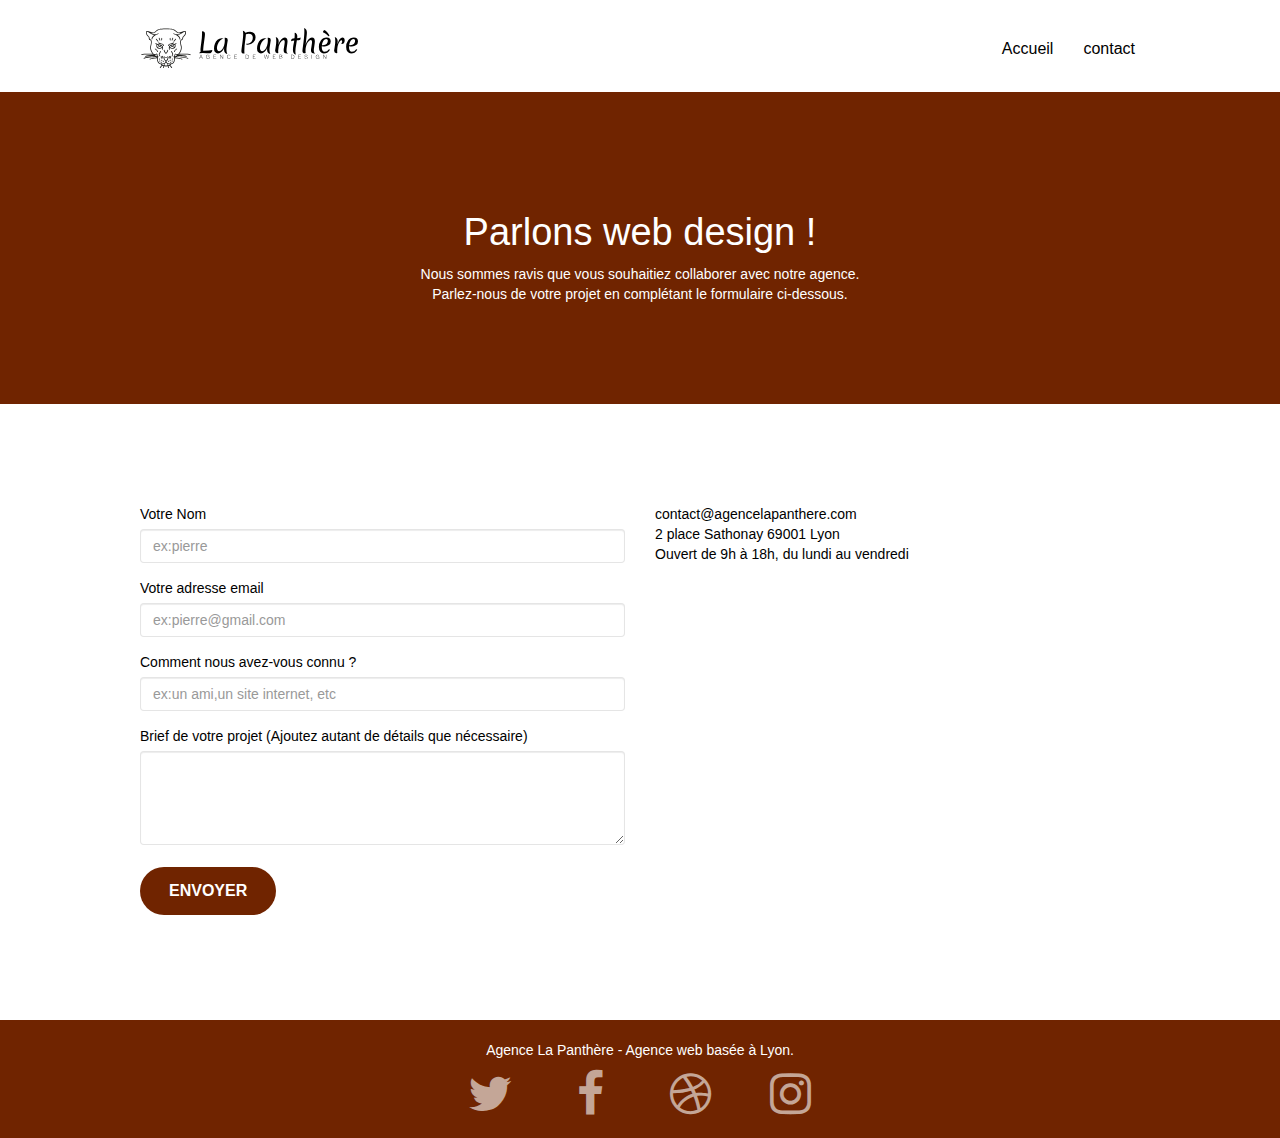
==== commit d5634950: "modification html et css" ====
--- a/page2.html
+++ b/page2.html
@@ -81,33 +81,41 @@
 	<div class="container bloc-lg">
 		<div class="row">
 			<div class="col-sm-6">
-				<form id="form_1" novalidate>
+
+				<form action="" method="post" id="form_1" novalidate>
+
 					<div class="form-group">
-						<label>
-							Nom
+						<label for="name">
+							Votre Nom
 						</label>
-						<input id="name" class="form-control" required />
+						<input type="text" name="name" id="name" class="form-control" placeholder="ex:pierre" required />
 					</div>
+
 					<div class="form-group">
-						<label>
-							Adresse email
+                        <label for="email">
+							Votre adresse email
 						</label>
-						<input id="email" class="form-control" type="email" required />
+						<input type="email" name="email" id="email" class="form-control" placeholder="ex:pierre@gmail.com" required />
 					</div>
+
 					<div class="form-group">
-						<label>
+						<label for="question">
 							Comment nous avez-vous connu ?
 						</label>
-						<input class="form-control" type="email" required id="input_504" />
+						<input type="text" name="question" id="question" class="form-control" placeholder="ex:un ami,un site internet, etc" required />
 					</div>
+
 					<div class="form-group">
-						<label>
-							Brief de votre projet (Ajoutez autant de détails que nécessaire)<br>
-						</label><textarea id="message" class="form-control" rows="4" cols="50" required></textarea>
+						<label for="message">
+							Brief de votre projet (Ajoutez autant de détails que nécessaire)
+						</label>
+						<textarea id="message" name="message" class="form-control" rows="4" cols="50" required></textarea>
 					</div> 
+
 					<button class="bloc-button btn btn-lg btn-block cta-hero btn-atomic-tangerine" type="submit">
 						Envoyer
 					</button>
+
 				</form>
 			</div>
 			<div class="col-sm-6">
--- a/style.css
+++ b/style.css
@@ -506,7 +506,11 @@
 
 .form-control {
     border-color: rgba(0, 0, 0, .1);
-    box-shadow: none;
+}
+
+input:focus {
+    background-color: #702400;
+    color: #FFFFFF;
 }
 
 .font-text {
@@ -773,7 +777,7 @@
 }
 
 .bgc-atomic-tangerine {
-    background-color: #af0000;
+    background-color: #702400;
 }
 
 .tc-white {
@@ -781,12 +785,16 @@
 }
 
 .btn-atomic-tangerine {
-    background: #af0000;
+    background: #702400;
     color: #FFFFFF!important;
 }
 
+li a:hover {
+   color: #702400!important;
+}
+
 .btn-atomic-tangerine:hover {
-    background: #ff000073!important;
+    background: #973c00b7!important;
     color: #FFFFFF!important;
 }
 
